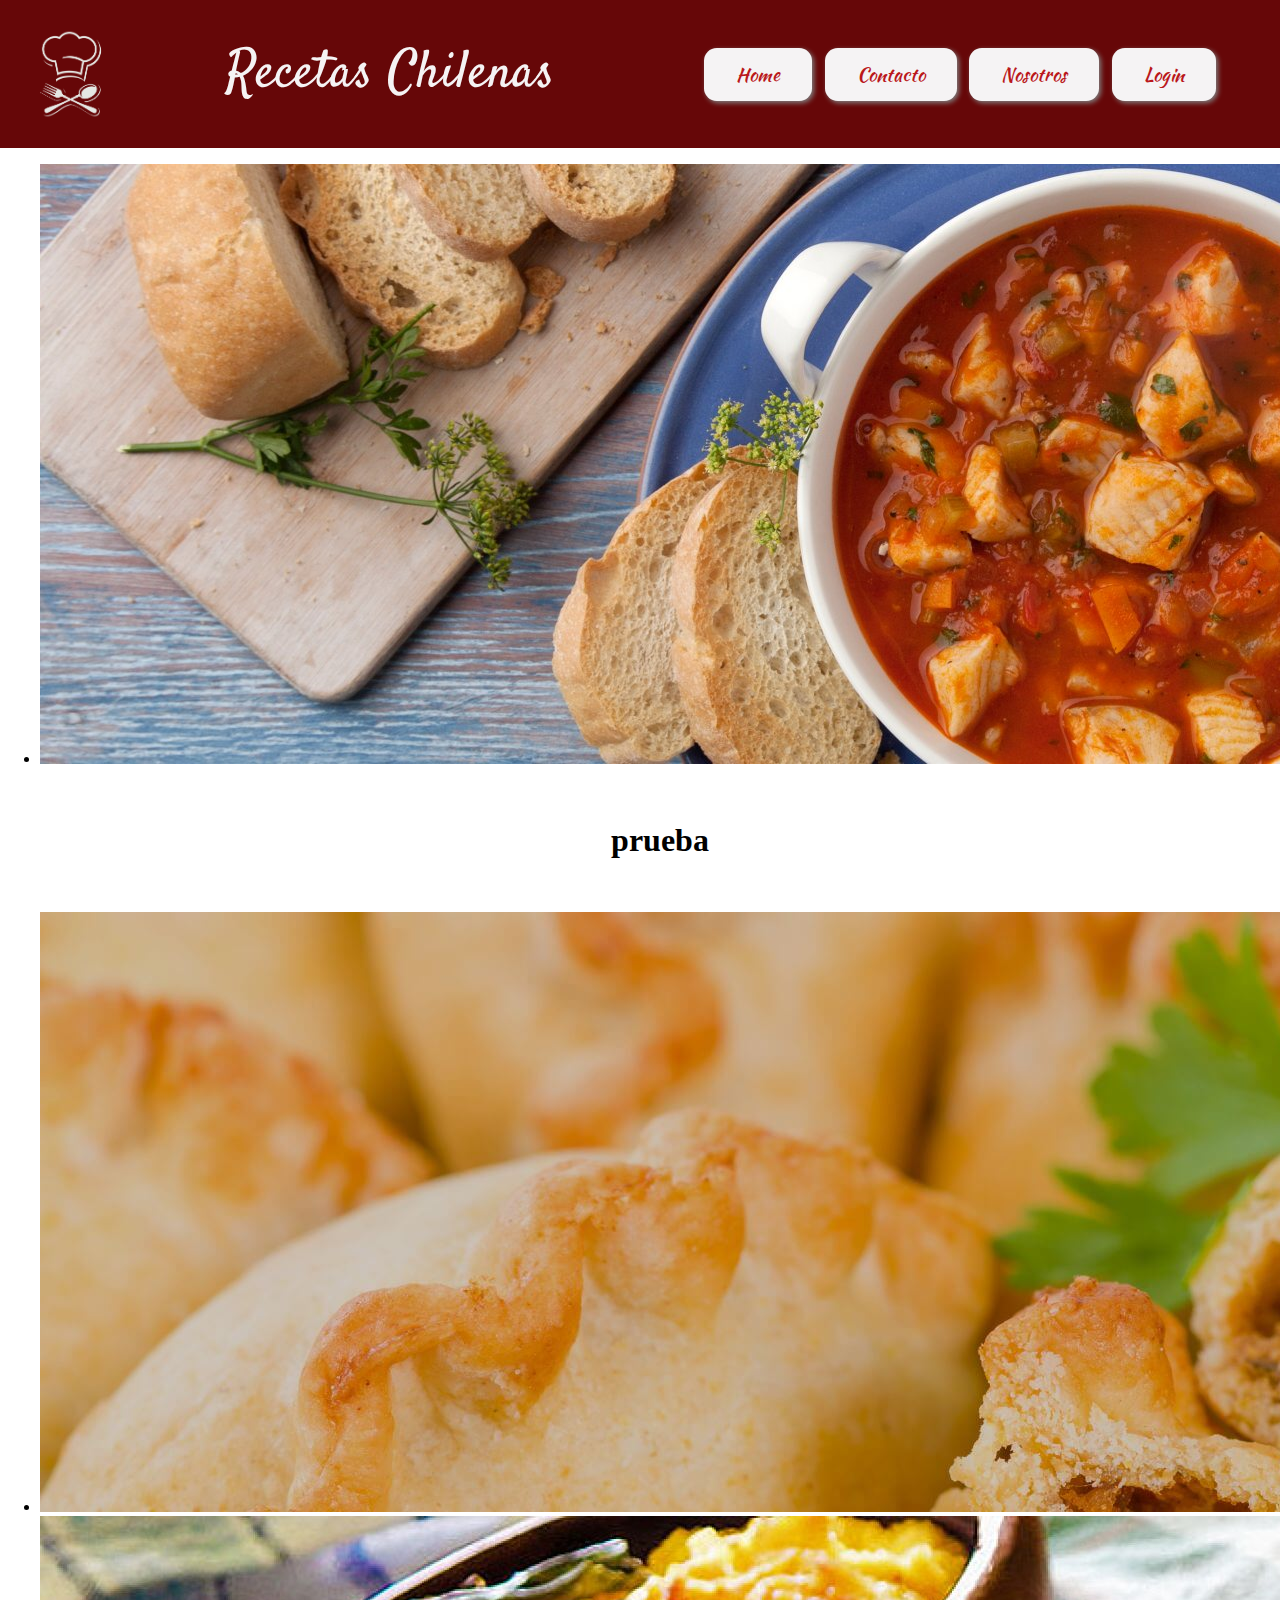
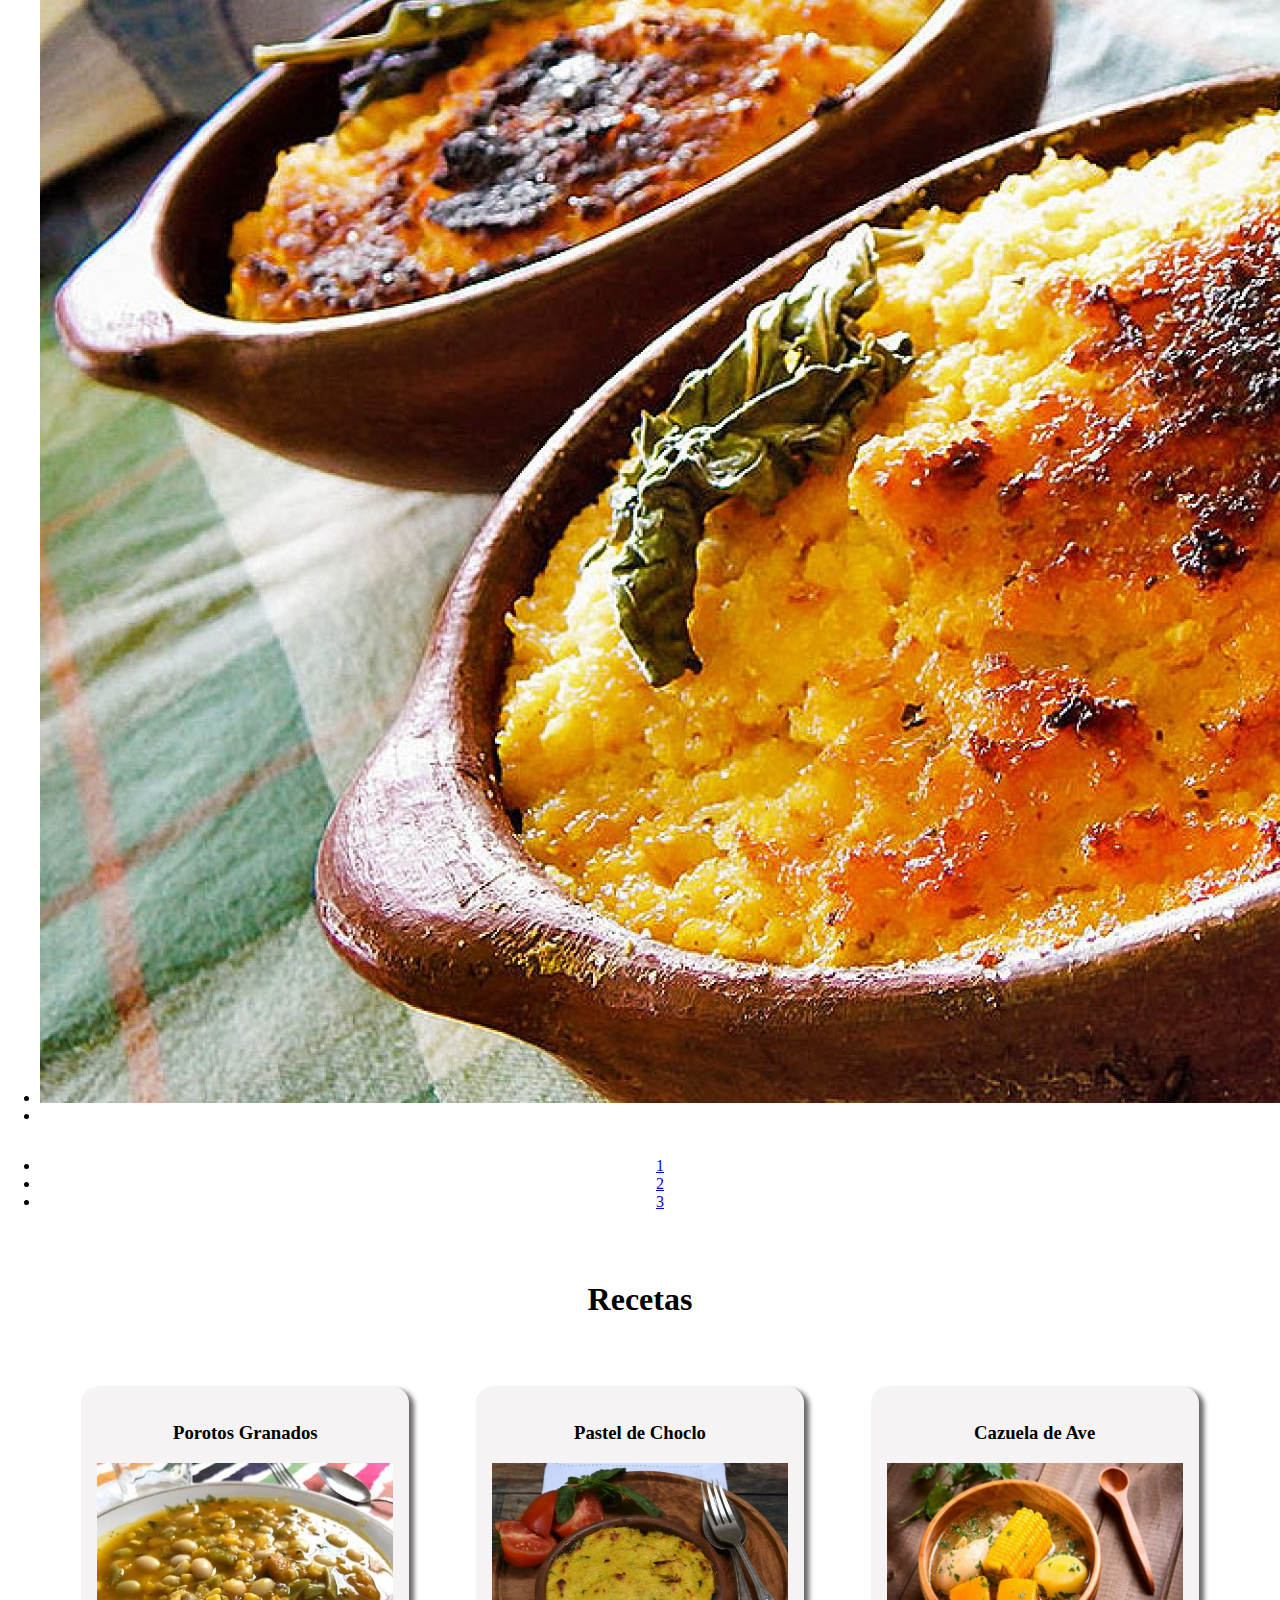
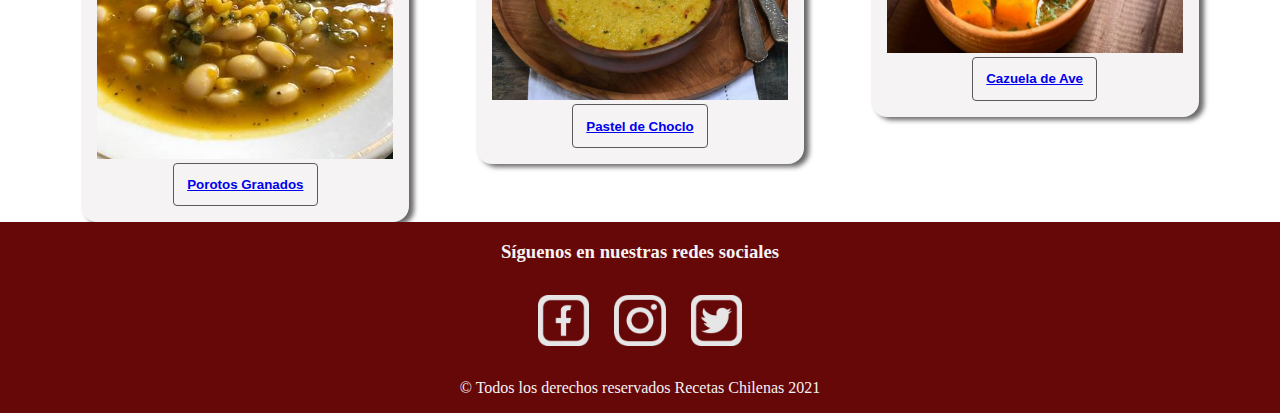
==== index.html @ 2820bdba "Merge branch 'master' of https://github.com/Birdnation/RecetaComida" ====
<!DOCTYPE html>
<html lang="en">
<head>
    <meta charset="UTF-8">
    <meta name="viewport" content="width=device-width, initial-scale=1.0">
    <link rel="stylesheet" href="/scss/estilo.css" type="text/css">
    <link rel="preconnect" href="https://fonts.gstatic.com">
    <link rel="preconnect" href="https://fonts.gstatic.com">
    <link rel="preconnect" href="https://fonts.gstatic.com">
    <link href="https://fonts.googleapis.com/css2?family=Kaushan+Script&family=Satisfy&display=swap" rel="stylesheet">  
    <title>Recetas Chilenas</title>
</head>
<body>
    <header>
        <img src="img/logo.png" alt="recetas">
        <h1>Recetas Chilenas</h1>
        </div>
        <nav>
        <a href="/index.html">Home</a>
        <a href="#">Contacto</a>
        <a href="#">Nosotros</a>
        <a href="#">Login</a>
        </nav>
    </header>
    <section class="banner">
      <ul class="carrusel">
          <li id="foto1"><img src="./img/fotobanner1.jpg" alt=""><div><h1>prueba</h1></div></li>
          <li id="foto2"><img src="./img/fotobanner2.jpg" alt=""></li>
          <li id="foto3"><img src="./img/fotobanner3.jpg" alt=""></li>
          <li id="foto4"></li>
      </ul>

      <ul class="menu">
          <li>
            <a href="#foto1">1</a>
          </li>
          <li>
            <a href="#foto2">2</a>
          </li>
           <li>
            <a href="#foto3">3</a>
          </li>
        </ul>
  </section>
    <section id="Recetas">
        <h1 class="titulo">Recetas</h1>
        <div class="contenedor1">
            <div class="caja1">
                <h3>Porotos Granados</h3>
                <img class="imagen1" src="img/porotos.jpg" alt="porotos granados">
                <button class="button1"><a href="receta1.html">Porotos Granados</a></button>
            </div>
            <div class="caja1">
                <h3>Pastel de Choclo</h3>
                <img class="imagen1" src="img/pastel.jpg" alt="pastel">
                <button class="button1"><a href="receta2.html">Pastel de Choclo</a></button>
            </div>
            <div class="caja1">
                <h3>Cazuela de Ave</h3>
                <img class="imagen1" src="img/cazuela_de_ave.jpg" alt="cazuela">
                <button class="button1"><a href="receta3.html">Cazuela de Ave</a></button>
            </div>
        </div>
    <footer>
        <h3>Síguenos en nuestras redes sociales</h3>
        <div class="rrss">
            <a href="https://www.facebook.com/cocinaschilena/"><img class="fb" src="img/FB.png"></a>
            <a href="https://www.instagram.com/recetaschilenascl/"><img class="ig" src="img/IG.png"></a>
            <a href="https://twitter.com/cocina_chilena?lang=es"><img class="tw" src="img/twitter.png"></a>
        </div>
        <p>© Todos los derechos reservados Recetas Chilenas 2021</p>
        </footer>    

</body>
</html>
---- scss/estilo.css ----
body {
  margin: 0;
  padding: 0;
}

header {
  background-color: #660708;
  height: 20%;
  width: 100%;
  display: -webkit-box;
  display: -ms-flexbox;
  display: flex;
  -webkit-box-orient: horizontal;
  -webkit-box-direction: normal;
      -ms-flex-direction: row;
          flex-direction: row;
  -ms-flex-wrap: wrap;
      flex-wrap: wrap;
  -webkit-box-pack: justify;
      -ms-flex-pack: justify;
          justify-content: space-between;
  -webkit-box-align: center;
      -ms-flex-align: center;
          align-items: center;
  z-index: 20;
  position: -webkit-sticky;
  position: sticky;
  top: 0;
}

header .titulo {
  width: 50%;
  display: -webkit-box;
  display: -ms-flexbox;
  display: flex;
  -webkit-box-orient: horizontal;
  -webkit-box-direction: normal;
      -ms-flex-direction: row;
          flex-direction: row;
  -ms-flex-wrap: wrap;
      flex-wrap: wrap;
  -webkit-box-pack: start;
      -ms-flex-pack: start;
          justify-content: start;
  -webkit-box-align: center;
      -ms-flex-align: center;
          align-items: center;
}

header img {
  max-height: 7vw;
  min-height: 7vw;
  padding: 1vw 2vw 1vw 2vw;
  -webkit-filter: invert(100%);
          filter: invert(100%);
}

header h1 {
  color: #F5F3F4;
  font-family: satisfy;
  font-size: 40pt;
  font-weight: 550;
}

header nav {
  width: 50%;
  margin: 0;
  display: -webkit-box;
  display: -ms-flexbox;
  display: flex;
  -webkit-box-orient: horizontal;
  -webkit-box-direction: normal;
      -ms-flex-direction: row;
          flex-direction: row;
  -ms-flex-wrap: wrap;
      flex-wrap: wrap;
  -webkit-box-pack: center;
      -ms-flex-pack: center;
          justify-content: center;
}

header nav a {
  text-decoration: none;
  font-family: Kaushan script;
  font-size: 14pt;
  background-color: #F5F3F4;
  color: #BA181B;
  padding: 1vw 2.5vw 1vw 2.5vw;
  margin: 0.5vw;
  border-radius: 1vw;
  -webkit-box-shadow: 2px 2px 5px grey;
          box-shadow: 2px 2px 5px grey;
}

header nav a:hover {
  background-color: #BA181B;
  padding: 1vw 2.5vw 1vw 2.5vw;
  color: #F5F3F4;
  text-align: center;
}

section {
  text-align: center;
  display: -webkit-box;
  display: -ms-flexbox;
  display: flex;
  -webkit-box-orient: vertical;
  -webkit-box-direction: normal;
      -ms-flex-direction: column;
          flex-direction: column;
}

section h1 {
  padding: 1em;
  font-size: xx-large;
}

.contenedor1 {
  padding-left: 3em;
  padding-right: 3em;
  display: -webkit-box;
  display: -ms-flexbox;
  display: flex;
  -webkit-box-orient: horizontal;
  -webkit-box-direction: normal;
      -ms-flex-direction: row;
          flex-direction: row;
  -ms-flex-pack: distribute;
      justify-content: space-around;
  -ms-flex-wrap: wrap;
      flex-wrap: wrap;
}

.caja1 {
  max-width: 25%;
  margin-top: 1em;
  padding: 1em;
  font-size: 12pt;
  background-color: #F5F3F4;
  -webkit-box-orient: vertical;
  -webkit-box-direction: normal;
      -ms-flex-direction: column;
          flex-direction: column;
  -ms-flex-item-align: start;
      align-self: flex-start;
  -webkit-box-shadow: 5px 3px 5px dimgray;
          box-shadow: 5px 3px 5px dimgray;
  border-radius: 1em;
}

.caja1 img {
  width: 100%;
}

.caja1 button {
  max-width: 90%;
  background-color: #F5F3F4;
  padding: 1em;
  border: solid #5a5a5a 1px;
  border-radius: 0.3em;
  font-family: Geneva, Tahoma, sans-serif;
  font-weight: 600;
  font-size: 10pt;
  -webkit-box-shadow: 3px 3px 3px #D3D3D3 105, 105, 105;
          box-shadow: 3px 3px 3px #D3D3D3 105, 105, 105;
}

footer {
  background-color: #660708;
  height: 20%;
  display: -webkit-box;
  display: -ms-flexbox;
  display: flex;
  -webkit-box-orient: vertical;
  -webkit-box-direction: normal;
      -ms-flex-direction: column;
          flex-direction: column;
  -webkit-box-pack: center;
      -ms-flex-pack: center;
          justify-content: center;
  -webkit-box-align: center;
      -ms-flex-align: center;
          align-items: center;
  color: #F5F3F4;
}

footer .rrss {
  display: -webkit-box;
  display: -ms-flexbox;
  display: flex;
  -webkit-box-orient: horizontal;
  -webkit-box-direction: normal;
      -ms-flex-direction: row;
          flex-direction: row;
  -webkit-box-pack: center;
      -ms-flex-pack: center;
          justify-content: center;
  -ms-flex-wrap: wrap;
      flex-wrap: wrap;
}

footer .rrss img {
  height: 4vw;
  -webkit-filter: invert(90%);
          filter: invert(90%);
  padding: 1vw;
}
/*# sourceMappingURL=estilo.css.map */
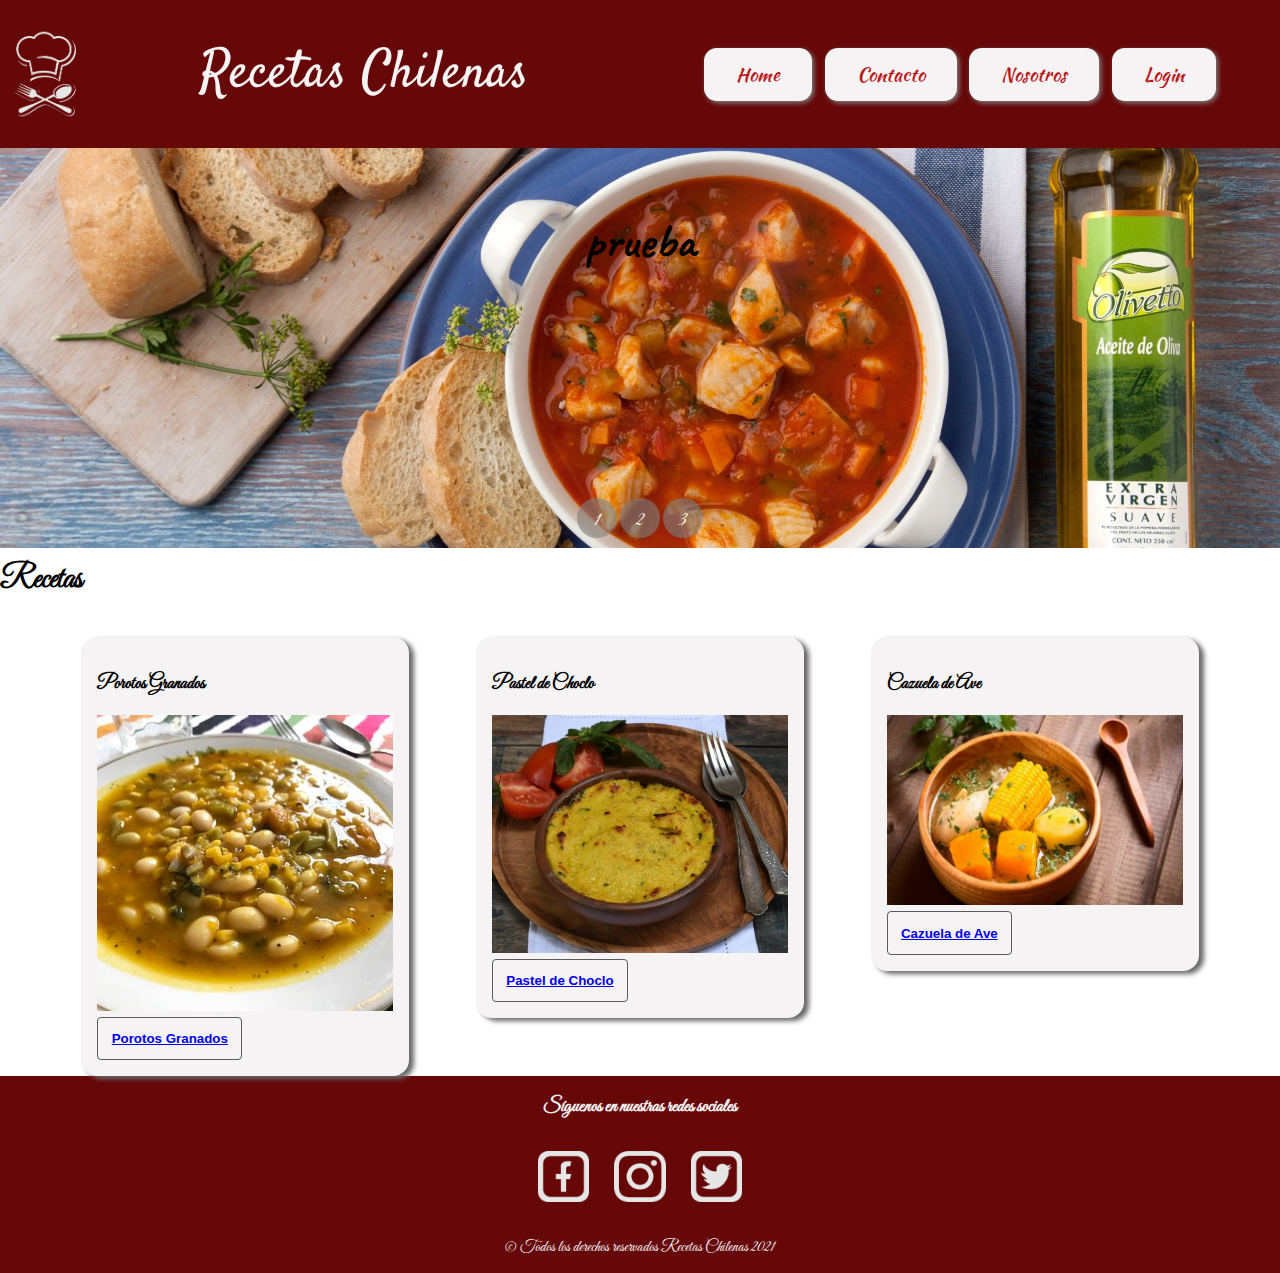
==== commit f6acf9f0: "merge errores" ====
--- a/index.html
+++ b/index.html
@@ -3,7 +3,7 @@
 <head>
     <meta charset="UTF-8">
     <meta name="viewport" content="width=device-width, initial-scale=1.0">
-    <link rel="stylesheet" href="/scss/estilo.css" type="text/css">
+    <link rel="stylesheet" href="./css/estilo.css" type="text/css">
     <link rel="preconnect" href="https://fonts.gstatic.com">
     <link rel="preconnect" href="https://fonts.gstatic.com">
     <link rel="preconnect" href="https://fonts.gstatic.com">
--- a/css/estilo.css
+++ b/css/estilo.css
@@ -0,0 +1,200 @@
+@import url("https://fonts.googleapis.com/css2?family=Caveat:wght@400;500;600;700&display=swap");
+/*se usa font-family: 'Caveat', cursive;*/
+@import url("https://fonts.googleapis.com/css2?family=Satisfy&display=swap");
+/*font-family: 'Satisfy', cursive;*/
+@import url("https://fonts.googleapis.com/css2?family=Great+Vibes&display=swap");
+/*font-family: 'Great Vibes', cursive;*/
+@import url("https://fonts.googleapis.com/css2?family=Sacramento&display=swap");
+/*font-family: 'Sacramento', cursive;*/
+body {
+  margin: 0;
+  padding: 0;
+  font-family: "Great Vibes", cursive;
+}
+
+header {
+  background-color: #660708;
+  width: 100%;
+  display: flex;
+  flex-direction: row;
+  flex-wrap: wrap;
+  justify-content: space-between;
+  align-items: center;
+  z-index: 20;
+  position: sticky;
+  top: 0;
+}
+header .titulo {
+  display: flex;
+  flex-direction: row;
+  flex-wrap: wrap;
+  justify-content: start;
+  align-items: center;
+}
+header img {
+  max-height: 7vw;
+  min-height: 7vw;
+  filter: invert(100%);
+}
+header h1 {
+  color: #F5F3F4;
+  font-family: satisfy;
+  font-size: 40pt;
+  font-weight: 550;
+}
+header nav {
+  width: 50%;
+  margin: 0;
+  display: flex;
+  flex-direction: row;
+  flex-wrap: wrap;
+  justify-content: center;
+}
+header nav a {
+  text-decoration: none;
+  font-family: Kaushan script;
+  font-size: 14pt;
+  background-color: #F5F3F4;
+  color: #BA181B;
+  padding: 1vw 2.5vw 1vw 2.5vw;
+  margin: 0.5vw;
+  border-radius: 1vw;
+  box-shadow: 2px 2px 5px grey;
+}
+header nav a:hover {
+  background-color: #BA181B;
+  padding: 1vw 2.5vw 1vw 2.5vw;
+  color: #F5F3F4;
+  text-align: center;
+}
+
+.banner {
+  margin: auto;
+  max-width: 1900px;
+}
+.banner ul, .banner li {
+  padding: 0;
+  margin: 0;
+  list-style: none;
+}
+.banner .carrusel {
+  position: relative;
+  display: flex;
+  height: 350px;
+  z-index: 9;
+}
+.banner .carrusel li {
+  position: absolute;
+  left: 0px;
+  top: 0px;
+  opacity: 0;
+  width: inherit;
+  height: inherit;
+  transition: opacity 0.5s;
+  background: #fff;
+  height: 400px;
+  text-align: center;
+}
+.banner .carrusel li img {
+  height: 400px;
+  width: 100%;
+  object-fit: cover;
+}
+.banner .carrusel li div {
+  align-items: center;
+  position: absolute;
+  object-fit: cover;
+  top: 30px;
+  left: 0;
+  right: 0;
+  bottom: 0;
+  margin: auto;
+}
+.banner .carrusel li div h1 {
+  font-size: 300%;
+  font-family: "Caveat", cursive;
+}
+.banner .carrusel li:first-child {
+  opacity: 1;
+}
+.banner .carrusel li:target {
+  opacity: 1;
+}
+.banner .menu {
+  text-align: center;
+  position: relative;
+  z-index: 12;
+}
+.banner .menu li {
+  display: inline-block;
+  text-align: center;
+}
+.banner .menu li a {
+  display: inline-block;
+  color: white;
+  text-decoration: none;
+  background-color: rgba(128, 128, 128, 0.6);
+  padding: 10px;
+  width: 20px;
+  height: 20px;
+  font-size: 20px;
+  border-radius: 100%;
+}
+
+.contenedor1 {
+  padding-left: 3em;
+  padding-right: 3em;
+  display: flex;
+  flex-direction: row;
+  justify-content: space-around;
+  flex-wrap: wrap;
+}
+
+.caja1 {
+  max-width: 25%;
+  margin-top: 1em;
+  padding: 1em;
+  font-size: 12pt;
+  background-color: #F5F3F4;
+  flex-direction: column;
+  align-self: flex-start;
+  box-shadow: 5px 3px 5px dimgray;
+  border-radius: 1em;
+}
+.caja1 img {
+  width: 100%;
+}
+.caja1 button {
+  max-width: 90%;
+  background-color: #F5F3F4;
+  padding: 1em;
+  border: solid #5a5a5a 1px;
+  border-radius: 0.3em;
+  font-family: Geneva, Tahoma, sans-serif;
+  font-weight: 600;
+  font-size: 10pt;
+  box-shadow: 3px 3px 3px #D3D3D3 105, 105, 105;
+}
+
+footer {
+  background-color: #660708;
+  height: 20%;
+  display: flex;
+  flex-direction: column;
+  justify-content: center;
+  align-items: center;
+  color: #F5F3F4;
+}
+footer .rrss {
+  display: flex;
+  flex-direction: row;
+  justify-content: center;
+  flex-wrap: wrap;
+}
+footer .rrss img {
+  height: 4vw;
+  filter: invert(90%);
+  padding: 1vw;
+}
+
+/*# sourceMappingURL=estilo.css.map */
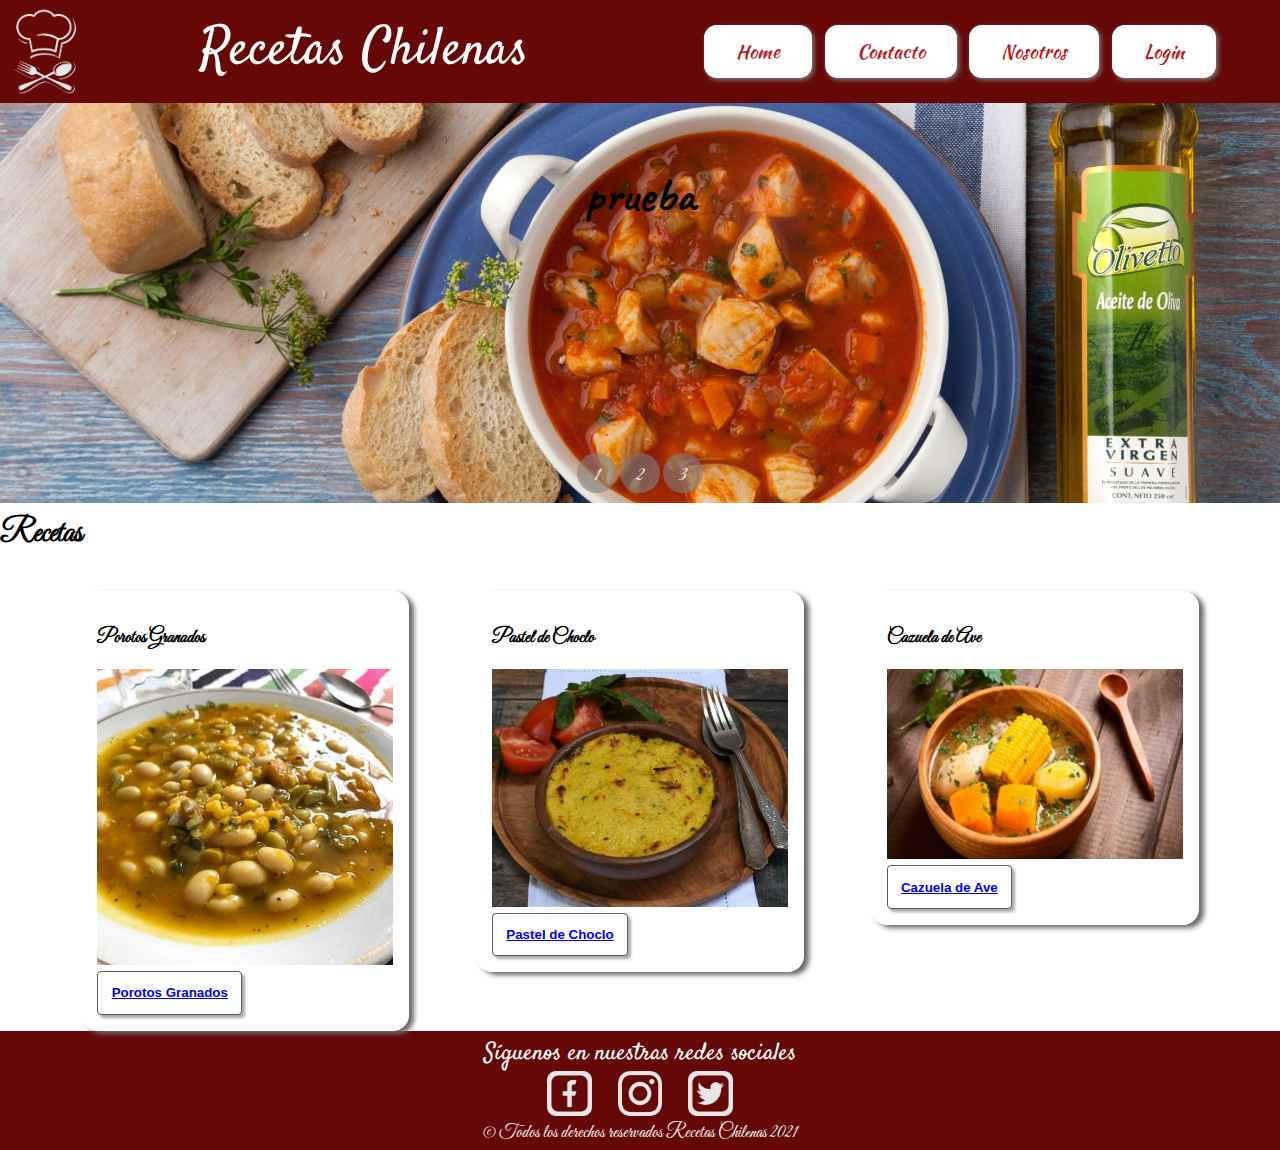
==== commit 81a6977e: "ultimo" ====
--- a/index.html
+++ b/index.html
@@ -3,11 +3,11 @@
 <head>
     <meta charset="UTF-8">
     <meta name="viewport" content="width=device-width, initial-scale=1.0">
-    <link rel="stylesheet" href="./css/estilo.css" type="text/css">
+    <link rel="stylesheet" href="scss/main.css" type="text/css">
     <link rel="preconnect" href="https://fonts.gstatic.com">
     <link rel="preconnect" href="https://fonts.gstatic.com">
-    <link rel="preconnect" href="https://fonts.gstatic.com">
-    <link href="https://fonts.googleapis.com/css2?family=Kaushan+Script&family=Satisfy&display=swap" rel="stylesheet">  
+    <link rel="preconnect" href="https://fonts.gstatic.com">    
+    <link rel="shortcut icon" type="image/png" href="favicon.png">
     <title>Recetas Chilenas</title>
 </head>
 <body>
@@ -17,31 +17,30 @@
         </div>
         <nav>
         <a href="/index.html">Home</a>
-        <a href="#">Contacto</a>
+        <a href="/contacto.html">Contacto</a>
         <a href="#">Nosotros</a>
         <a href="#">Login</a>
         </nav>
     </header>
     <section class="banner">
-      <ul class="carrusel">
-          <li id="foto1"><img src="./img/fotobanner1.jpg" alt=""><div><h1>prueba</h1></div></li>
-          <li id="foto2"><img src="./img/fotobanner2.jpg" alt=""></li>
-          <li id="foto3"><img src="./img/fotobanner3.jpg" alt=""></li>
-          <li id="foto4"></li>
-      </ul>
-
-      <ul class="menu">
-          <li>
+        <ul class="carrusel">
+            <li id="foto1"><img src="./img/fotobanner1.jpg" alt=""><div><h1>prueba</h1></div></li>
+            <li id="foto2"><img src="./img/fotobanner2.jpg" alt=""></li>
+            <li id="foto3"><img src="./img/fotobanner3.jpg" alt=""></li>
+            <li id="foto4"></li>
+        </ul>
+        <ul class="menu">
+            <li>
             <a href="#foto1">1</a>
-          </li>
-          <li>
+            </li>
+            <li>
             <a href="#foto2">2</a>
-          </li>
-           <li>
+            </li>
+            <li>
             <a href="#foto3">3</a>
-          </li>
+            </li>
         </ul>
-  </section>
+    </section>
     <section id="Recetas">
         <h1 class="titulo">Recetas</h1>
         <div class="contenedor1">
--- a/scss/main.css
+++ b/scss/main.css
@@ -0,0 +1,402 @@
+@charset "UTF-8";
+@import url("https://fonts.googleapis.com/css2?family=Caveat:wght@400;500;600;700&display=swap");
+/*se usa font-family: 'Caveat', cursive;*/
+@import url("https://fonts.googleapis.com/css2?family=Satisfy&display=swap");
+/*font-family: 'Satisfy', cursive;*/
+@import url("https://fonts.googleapis.com/css2?family=Great+Vibes&display=swap");
+/*font-family: 'Great Vibes', cursive;*/
+@import url("https://fonts.googleapis.com/css2?family=Sacramento&display=swap");
+/*font-family: 'Sacramento', cursive;*/
+@import url("https://fonts.googleapis.com/css2?family=Kaushan+Script&display=swap");
+/* font-family: 'Kaushan Script'; */
+body {
+  margin: 0;
+  padding: 0;
+  font-family: 'Great Vibes', cursive;
+}
+
+header {
+  background-color: #660708;
+  width: 100%;
+  display: -webkit-box;
+  display: -ms-flexbox;
+  display: flex;
+  -webkit-box-orient: horizontal;
+  -webkit-box-direction: normal;
+      -ms-flex-direction: row;
+          flex-direction: row;
+  -ms-flex-wrap: wrap;
+      flex-wrap: wrap;
+  -webkit-box-pack: justify;
+      -ms-flex-pack: justify;
+          justify-content: space-between;
+  -webkit-box-align: center;
+      -ms-flex-align: center;
+          align-items: center;
+  z-index: 20;
+  position: -webkit-sticky;
+  position: sticky;
+  top: 0;
+}
+
+header .titulo {
+  display: -webkit-box;
+  display: -ms-flexbox;
+  display: flex;
+  -webkit-box-orient: horizontal;
+  -webkit-box-direction: normal;
+      -ms-flex-direction: row;
+          flex-direction: row;
+  -ms-flex-wrap: wrap;
+      flex-wrap: wrap;
+  -webkit-box-pack: start;
+      -ms-flex-pack: start;
+          justify-content: start;
+  -webkit-box-align: center;
+      -ms-flex-align: center;
+          align-items: center;
+}
+
+header img {
+  max-height: 7vw;
+  min-height: 7vw;
+  -webkit-filter: invert(100%);
+          filter: invert(100%);
+}
+
+header h1 {
+  color: #FFFFFF;
+  font-family: satisfy;
+  font-size: 40pt;
+  font-weight: 550;
+  margin: 1vw 0 1vw 0;
+}
+
+header nav {
+  width: 50%;
+  margin: 0;
+  display: -webkit-box;
+  display: -ms-flexbox;
+  display: flex;
+  -webkit-box-orient: horizontal;
+  -webkit-box-direction: normal;
+      -ms-flex-direction: row;
+          flex-direction: row;
+  -ms-flex-wrap: wrap;
+      flex-wrap: wrap;
+  -webkit-box-pack: center;
+      -ms-flex-pack: center;
+          justify-content: center;
+}
+
+header nav a {
+  text-decoration: none;
+  font-family: Kaushan script;
+  font-size: 14pt;
+  background-color: #FFFFFF;
+  color: #BA181B;
+  padding: 1vw 2.5vw 1vw 2.5vw;
+  margin: 0.5vw;
+  border-radius: 1vw;
+  -webkit-box-shadow: 2px 2px 5px grey;
+          box-shadow: 2px 2px 5px grey;
+}
+
+header nav a:hover {
+  background-color: #BA181B;
+  padding: 1vw 2.5vw 1vw 2.5vw;
+  color: #FFFFFF;
+  text-align: center;
+}
+
+.banner {
+  margin: auto;
+  max-width: 1900px;
+}
+
+.banner ul, .banner li {
+  padding: 0;
+  margin: 0;
+  list-style: none;
+}
+
+.banner .carrusel {
+  position: relative;
+  display: -webkit-box;
+  display: -ms-flexbox;
+  display: flex;
+  height: 350px;
+  z-index: 9;
+}
+
+.banner .carrusel li {
+  position: absolute;
+  left: 0px;
+  top: 0px;
+  opacity: 0;
+  width: inherit;
+  height: inherit;
+  -webkit-transition: opacity .5s;
+  transition: opacity .5s;
+  background: #fff;
+  height: 400px;
+  text-align: center;
+}
+
+.banner .carrusel li img {
+  height: 400px;
+  width: 100%;
+  -o-object-fit: cover;
+     object-fit: cover;
+}
+
+.banner .carrusel li div {
+  -webkit-box-align: center;
+      -ms-flex-align: center;
+          align-items: center;
+  position: absolute;
+  -o-object-fit: cover;
+     object-fit: cover;
+  top: 30px;
+  left: 0;
+  right: 0;
+  bottom: 0;
+  margin: auto;
+}
+
+.banner .carrusel li div h1 {
+  font-size: 300%;
+  font-family: 'Caveat', cursive;
+}
+
+.banner .carrusel li:first-child {
+  opacity: 1;
+}
+
+.banner .carrusel li:target {
+  opacity: 1;
+}
+
+.banner .menu {
+  text-align: center;
+  position: relative;
+  z-index: 12;
+}
+
+.banner .menu li {
+  display: inline-block;
+  text-align: center;
+}
+
+.banner .menu li a {
+  display: inline-block;
+  color: white;
+  text-decoration: none;
+  background-color: rgba(128, 128, 128, 0.6);
+  padding: 10px;
+  width: 20px;
+  height: 20px;
+  font-size: 20px;
+  border-radius: 100%;
+}
+
+.contenedor1 {
+  padding-left: 3em;
+  padding-right: 3em;
+  display: -webkit-box;
+  display: -ms-flexbox;
+  display: flex;
+  -webkit-box-orient: horizontal;
+  -webkit-box-direction: normal;
+      -ms-flex-direction: row;
+          flex-direction: row;
+  -ms-flex-pack: distribute;
+      justify-content: space-around;
+  -ms-flex-wrap: wrap;
+      flex-wrap: wrap;
+}
+
+.caja1 {
+  max-width: 25%;
+  margin-top: 1em;
+  padding: 1em;
+  font-size: 12pt;
+  background-color: #FFFFFF;
+  -webkit-box-orient: vertical;
+  -webkit-box-direction: normal;
+      -ms-flex-direction: column;
+          flex-direction: column;
+  -ms-flex-item-align: start;
+      align-self: flex-start;
+  -webkit-box-shadow: 5px 3px 5px dimgray;
+          box-shadow: 5px 3px 5px dimgray;
+  border-radius: 1em;
+}
+
+.caja1 img {
+  width: 100%;
+}
+
+.caja1 button {
+  max-width: 90%;
+  background-color: #FFFFFF;
+  padding: 1em;
+  border: solid #5a5a5a 1px;
+  border-radius: 0.3em;
+  font-family: Geneva, Tahoma, sans-serif;
+  font-weight: 600;
+  font-size: 10pt;
+  -webkit-box-shadow: 3px 3px 3px #B1A7A6;
+          box-shadow: 3px 3px 3px #B1A7A6;
+}
+
+footer {
+  background-color: #660708;
+  width: 100%;
+  height: 20%;
+  display: -webkit-box;
+  display: -ms-flexbox;
+  display: flex;
+  -webkit-box-orient: vertical;
+  -webkit-box-direction: normal;
+      -ms-flex-direction: column;
+          flex-direction: column;
+  -webkit-box-pack: center;
+      -ms-flex-pack: center;
+          justify-content: center;
+  -ms-flex-wrap: wrap;
+      flex-wrap: wrap;
+  -webkit-box-align: center;
+      -ms-flex-align: center;
+          align-items: center;
+  color: #FFFFFF;
+}
+
+footer h3 {
+  font-family: satisfy;
+  font-size: x-large;
+  font-weight: 300;
+  margin: 0.5vw 1vw 0vw 1vw;
+}
+
+footer p {
+  font-size: large;
+  margin: 0vw 1vw 0.5vw 1vw;
+}
+
+footer .rrss {
+  display: -webkit-box;
+  display: -ms-flexbox;
+  display: flex;
+  -webkit-box-orient: horizontal;
+  -webkit-box-direction: normal;
+      -ms-flex-direction: row;
+          flex-direction: row;
+  -webkit-box-pack: center;
+      -ms-flex-pack: center;
+          justify-content: center;
+  -ms-flex-wrap: wrap;
+      flex-wrap: wrap;
+}
+
+footer .rrss img {
+  max-height: 3.5vw;
+  -webkit-filter: invert(90%);
+          filter: invert(90%);
+  padding: 0vw 1vw 0vw 1vw;
+  margin: 0vw;
+}
+
+/* Pagina Nosotros */
+.nosotros {
+  width: 100%;
+  font-family: Satisfy;
+  padding-top: 2vw 0 2vw 0;
+  display: -webkit-box;
+  display: -ms-flexbox;
+  display: flex;
+  -webkit-box-orient: vertical;
+  -webkit-box-direction: normal;
+      -ms-flex-direction: column;
+          flex-direction: column;
+  -webkit-box-align: center;
+      -ms-flex-align: center;
+          align-items: center;
+}
+
+.nosotros h1 {
+  font-size: 30pt;
+  padding: 0;
+}
+
+.nosotros img {
+  padding: 0;
+  width: 50%px;
+}
+
+.nosotros p {
+  font-size: 16pt;
+  padding-top: 3vw;
+  width: 45%;
+  text-align: justify;
+}
+
+/* Página Contacto */
+.formulario {
+  width: 100%;
+  display: -webkit-box;
+  display: -ms-flexbox;
+  display: flex;
+  -webkit-box-orient: vertical;
+  -webkit-box-direction: normal;
+      -ms-flex-direction: column;
+          flex-direction: column;
+  -webkit-box-align: center;
+      -ms-flex-align: center;
+          align-items: center;
+}
+
+.formulario h1 {
+  font-family: Satisfy;
+}
+
+.formulario h3 {
+  font-family: Kaushan script;
+  font-weight: 500;
+}
+
+.formulario input {
+  width: 30vw;
+  height: 2vw;
+}
+
+.formulario textarea {
+  width: 30vw;
+  height: 5vw;
+}
+
+.formulario button {
+  background-color: #FFFFFF;
+  color: #0B090A;
+  height: 5vw;
+}
+
+.formulario form {
+  width: 31%;
+  padding: 1vw;
+  border: solid 2px black;
+  border-radius: 2px;
+  background-color: #d3aaab;
+}
+
+.formulario form p {
+  font-family: kaushan script;
+  font-size: 14pt;
+  width: 200px;
+}
+
+.aviso {
+  font-family: kaushan script;
+  padding-left: 4vw;
+}
+/*# sourceMappingURL=main.css.map */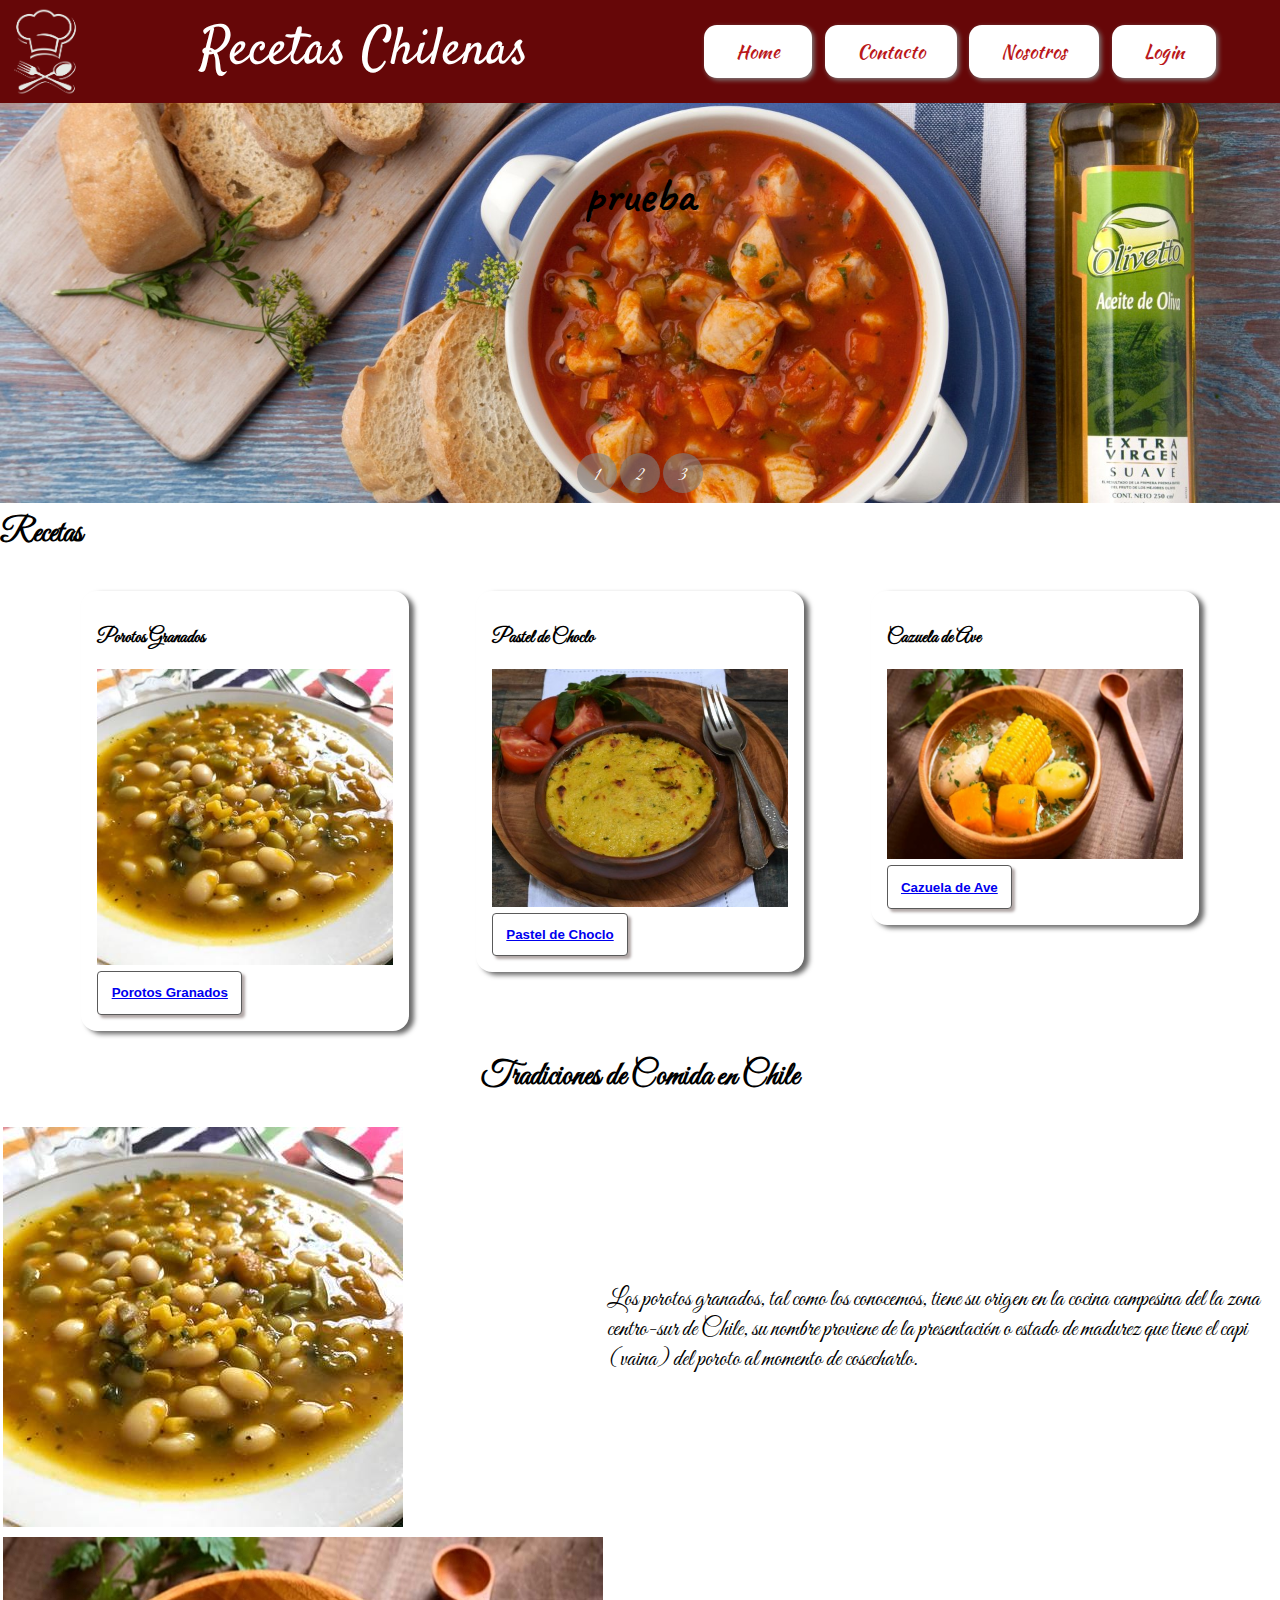
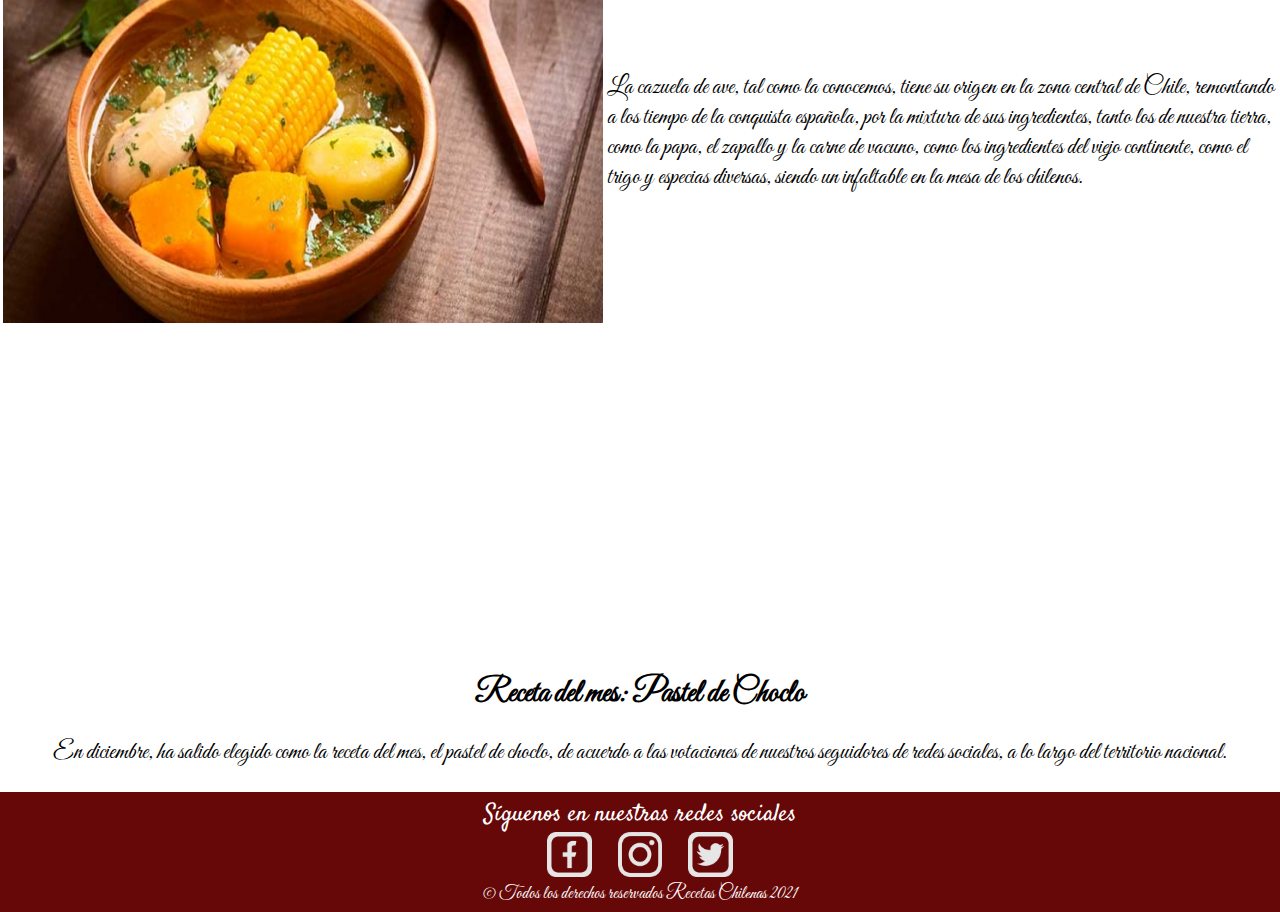
==== commit c7bc467f: "1" ====
--- a/index.html
+++ b/index.html
@@ -47,19 +47,46 @@
             <div class="caja1">
                 <h3>Porotos Granados</h3>
                 <img class="imagen1" src="img/porotos.jpg" alt="porotos granados">
-                <button class="button1"><a href="receta1.html">Porotos Granados</a></button>
+                <button class="button1"><a href="receta1.html" target="_blank">Porotos Granados</a></button>
             </div>
             <div class="caja1">
                 <h3>Pastel de Choclo</h3>
                 <img class="imagen1" src="img/pastel.jpg" alt="pastel">
-                <button class="button1"><a href="receta2.html">Pastel de Choclo</a></button>
+                <button class="button1"><a href="receta2.html" target="_blank">Pastel de Choclo</a></button>
             </div>
             <div class="caja1">
                 <h3>Cazuela de Ave</h3>
                 <img class="imagen1" src="img/cazuela_de_ave.jpg" alt="cazuela">
-                <button class="button1"><a href="receta3.html">Cazuela de Ave</a></button>
+                <button class="button1"><a href="receta3.html" target="_blank">Cazuela de Ave</a></button>
             </div>
         </div>
+        <section class="tradiciones">
+        <h2 style="text-align:center;font-size:200%;" >Tradiciones de Comida en Chile</h2>
+
+    <table style="width:100%">
+    
+    <tr>
+        <td> <img class="imagen1" src="img/porotos.jpg" alt="porotos granados">       </td>
+        <td style="font-size:150%;" > Los porotos granados, tal como los conocemos, tiene su origen en la cocina campesina del la zona centro-sur de Chile, su nombre proviene de la presentación o estado de madurez que tiene el capi (vaina) del poroto al momento de cosecharlo. </td>
+      </tr>
+      
+      <tr>
+        <td><img class="imagen1" src="img/cazuela_de_ave.jpg" alt="cazuela">     </td>
+        <td style="font-size:150%;" > La cazuela de ave, tal como la conocemos, tiene su origen en la zona central de Chile, remontando a los tiempo de la conquista española, por la mixtura de sus ingredientes, tanto los de nuestra tierra, como la papa, el zapallo y la carne de vacuno, como los ingredientes del viejo continente, como el trigo y especias diversas, siendo un infaltable en la mesa de los chilenos. </td>
+      </tr>
+      </table>
+
+
+        <section>
+            <div class="centrado">
+                <div style="text-align:center;">
+                    <iframe width="560" height="315" src="https://www.youtube.com/embed/lxKV_hajrzI" frameborder="0" allow="accelerometer; autoplay; clipboard-write; encrypted-media; gyroscope; picture-in-picture" allowfullscreen></iframe>
+                </div>    
+            <h1 style="text-align:center;font-size:200%;" >Receta del mes: Pastel de Choclo</h1>
+            <p style="text-align:center;font-size:150%;" >En diciembre, ha salido elegido como la receta del mes, el pastel de choclo, de acuerdo a las votaciones de nuestros seguidores de redes sociales, a lo largo del territorio nacional.</p>
+            </div>
+        
+        </section>
     <footer>
         <h3>Síguenos en nuestras redes sociales</h3>
         <div class="rrss">
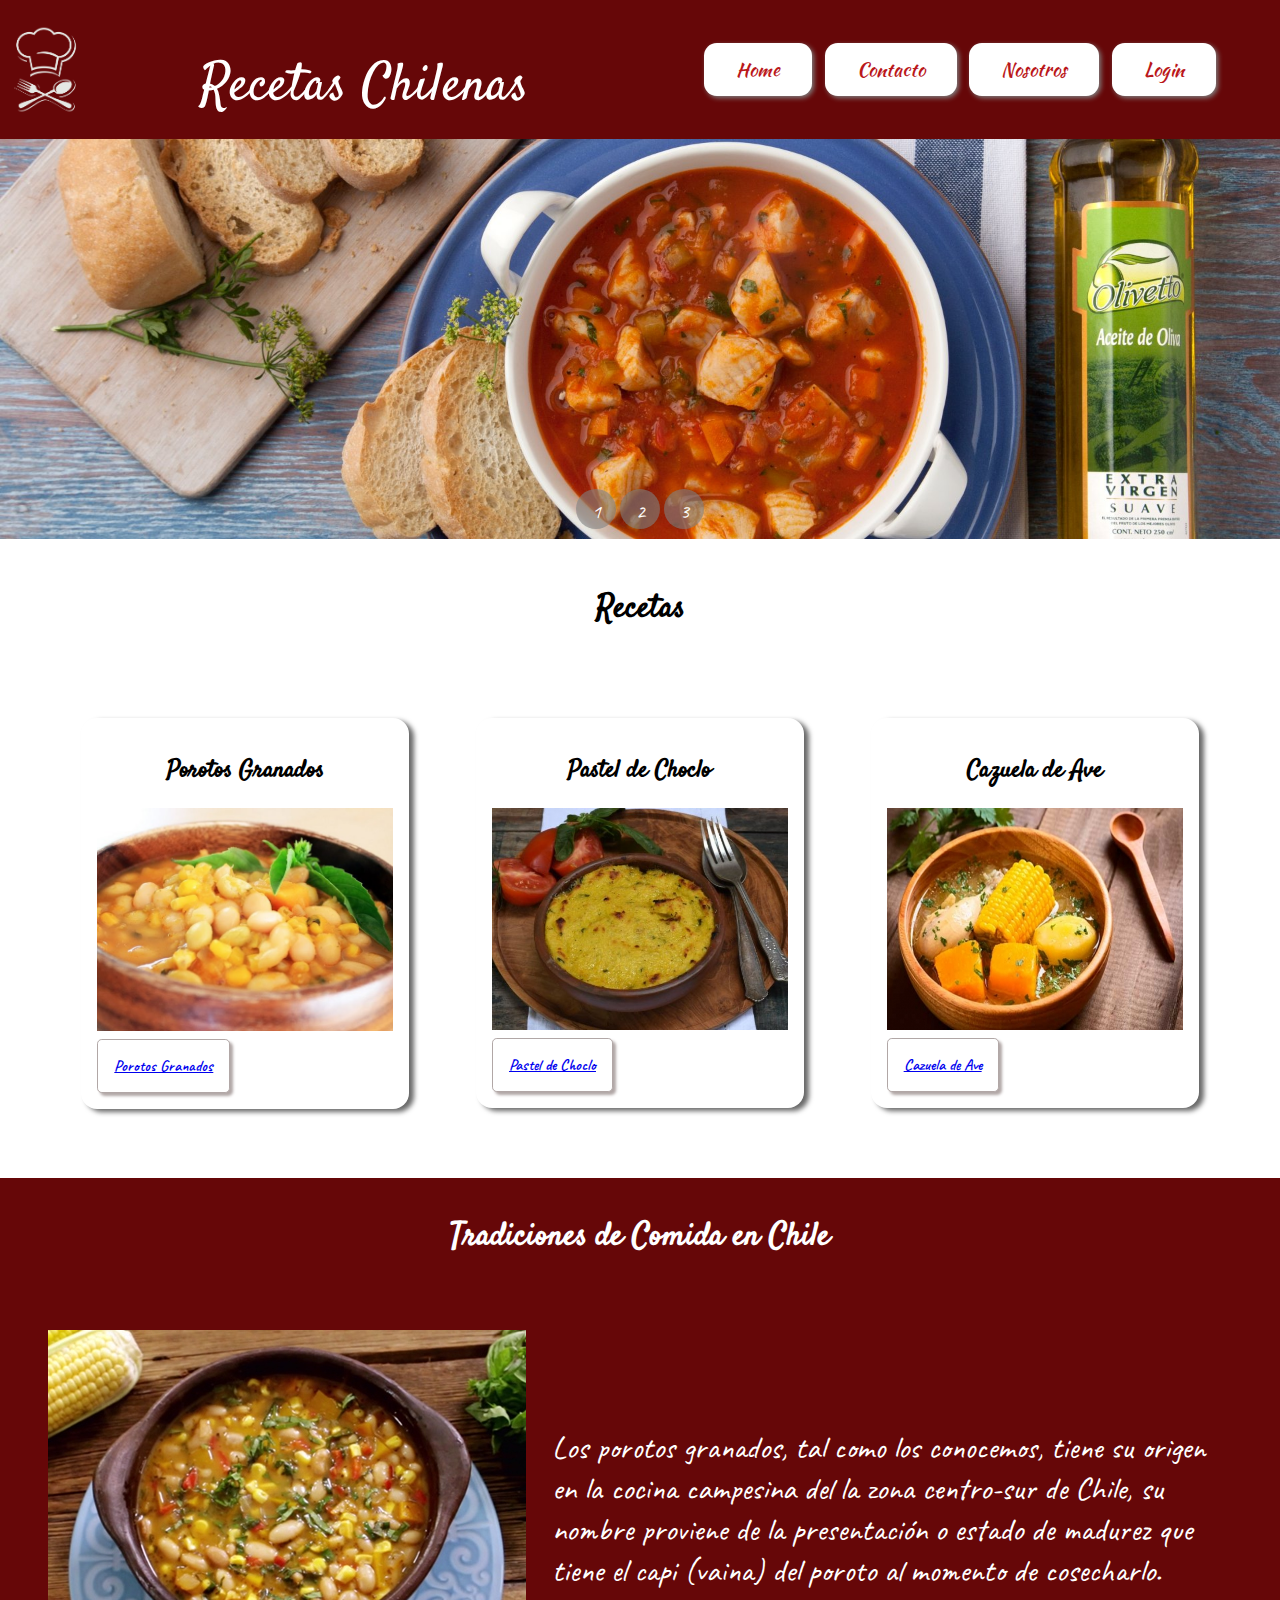
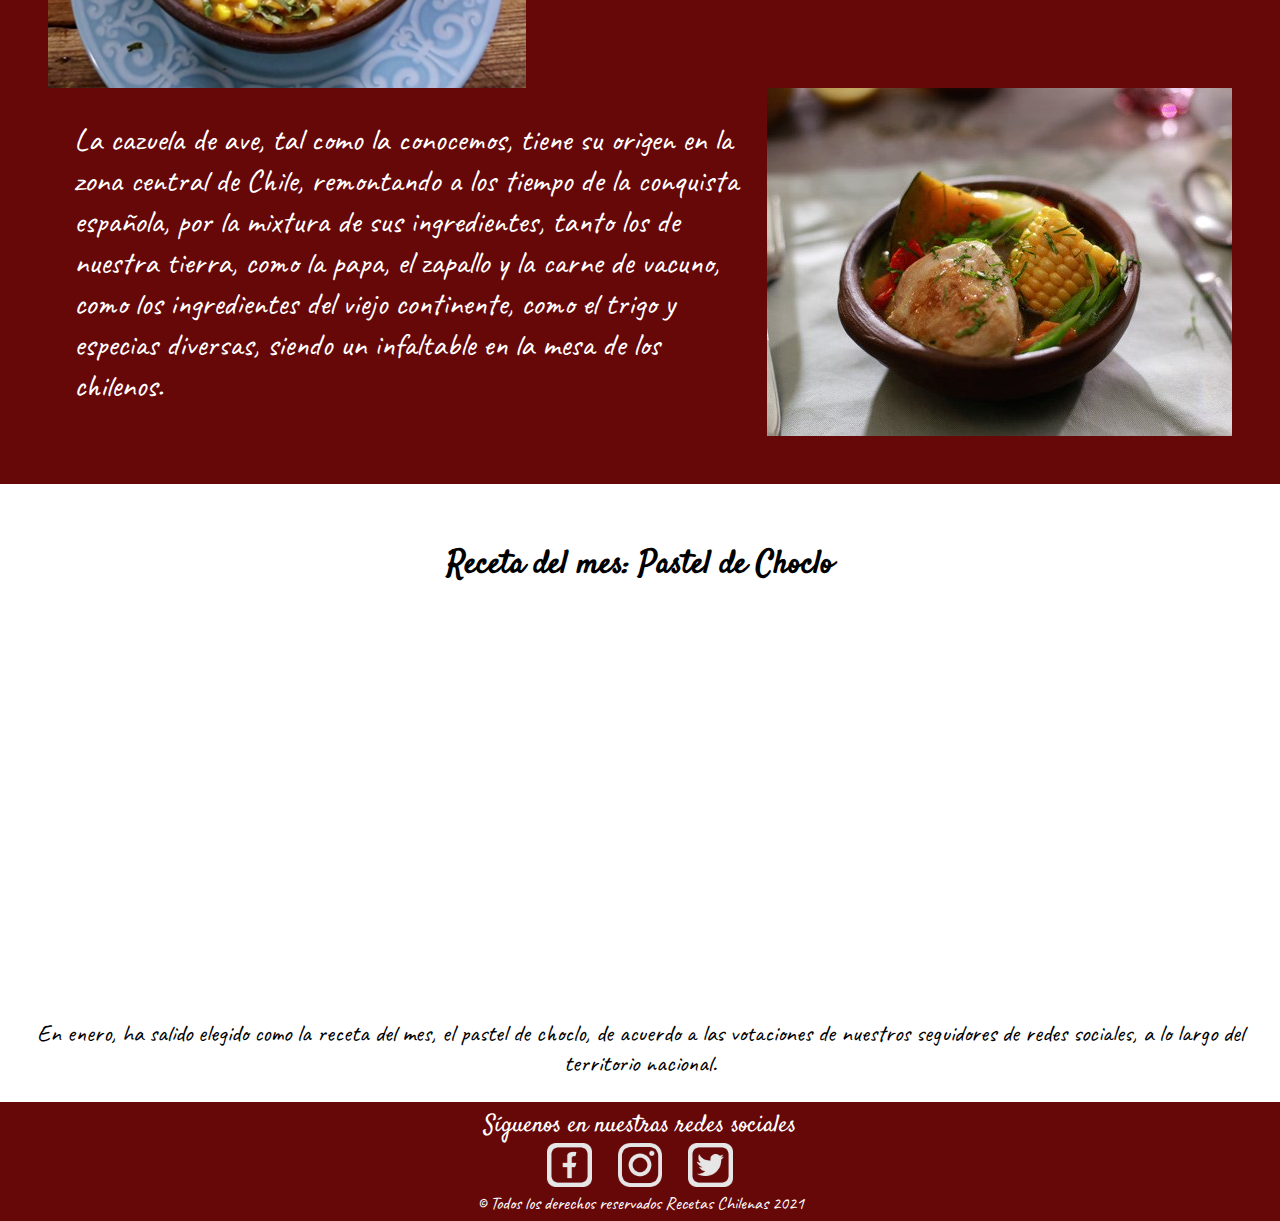
==== commit a0858094: "05-01" ====
--- a/index.html
+++ b/index.html
@@ -11,6 +11,7 @@
     <title>Recetas Chilenas</title>
 </head>
 <body>
+    <!-- ------------------Header------------------------ -->
     <header>
         <img src="img/logo.png" alt="recetas">
         <h1>Recetas Chilenas</h1>
@@ -18,13 +19,14 @@
         <nav>
         <a href="/index.html">Home</a>
         <a href="/contacto.html">Contacto</a>
-        <a href="#">Nosotros</a>
+        <a href="/nosotros.html">Nosotros</a>
         <a href="#">Login</a>
         </nav>
     </header>
+    <!-- ------------------Banner---------------------------->
     <section class="banner">
         <ul class="carrusel">
-            <li id="foto1"><img src="./img/fotobanner1.jpg" alt=""><div><h1>prueba</h1></div></li>
+            <li id="foto1"><img src="./img/fotobanner1.jpg" alt=""></li>
             <li id="foto2"><img src="./img/fotobanner2.jpg" alt=""></li>
             <li id="foto3"><img src="./img/fotobanner3.jpg" alt=""></li>
             <li id="foto4"></li>
@@ -41,52 +43,51 @@
             </li>
         </ul>
     </section>
+    <!-- ------------------------------Recetas------------------------- -->
     <section id="Recetas">
         <h1 class="titulo">Recetas</h1>
         <div class="contenedor1">
             <div class="caja1">
-                <h3>Porotos Granados</h3>
-                <img class="imagen1" src="img/porotos.jpg" alt="porotos granados">
-                <button class="button1"><a href="receta1.html" target="_blank">Porotos Granados</a></button>
+                <h2>Porotos Granados</h2>
+                <img class="imagen1" src="img/porotosconpilco.jpg" alt="porotos granados">
+                <button class="button1"><a href="receta1.html">Porotos Granados</a></button>
             </div>
             <div class="caja1">
-                <h3>Pastel de Choclo</h3>
+                <h2>Pastel de Choclo</h2>
                 <img class="imagen1" src="img/pastel.jpg" alt="pastel">
-                <button class="button1"><a href="receta2.html" target="_blank">Pastel de Choclo</a></button>
+                <button class="button1"><a href="receta2.html">Pastel de Choclo</a></button>
             </div>
             <div class="caja1">
-                <h3>Cazuela de Ave</h3>
+                <h2>Cazuela de Ave</h2>
                 <img class="imagen1" src="img/cazuela_de_ave.jpg" alt="cazuela">
-                <button class="button1"><a href="receta3.html" target="_blank">Cazuela de Ave</a></button>
+                <button class="button1"><a href="receta3.html">Cazuela de Ave</a></button>
             </div>
         </div>
-        <section class="tradiciones">
-        <h2 style="text-align:center;font-size:200%;" >Tradiciones de Comida en Chile</h2>
+    </section>
+        <!-- -----------------------Tradiciones---------------------- -->
+    <section class="tradiciones">
+        <h1>Tradiciones de Comida en Chile</h1>
+        <div class="tabla">
+            <div class="tradicion">
+                    <img class="imagen1" src="img/porotos-granados.jpg" alt="porotos granados">
+                    <p> Los porotos granados, tal como los conocemos, tiene su origen en la cocina campesina del la zona centro-sur de Chile, su nombre proviene de la presentación o estado de madurez que tiene el capi (vaina) del poroto al momento de cosecharlo. </p>
+                </div>
+                <div class="tradicion">
+                    <p> La cazuela de ave, tal como la conocemos, tiene su origen en la zona central de Chile, remontando a los tiempo de la conquista española, por la mixtura de sus ingredientes, tanto los de nuestra tierra, como la papa, el zapallo y la carne de vacuno, como los ingredientes del viejo continente, como el trigo y especias diversas, siendo un infaltable en la mesa de los chilenos. </p>
+                    <img class="imagen1" src="img/cazuela-de-pollo.jpg" alt="cazuela"> 
+                </div>
+            
+        </div>
+    </section>
+<!-- -----------------------------Receta del mes---------------------------- -->
 
-    <table style="width:100%">
-    
-    <tr>
-        <td> <img class="imagen1" src="img/porotos.jpg" alt="porotos granados">       </td>
-        <td style="font-size:150%;" > Los porotos granados, tal como los conocemos, tiene su origen en la cocina campesina del la zona centro-sur de Chile, su nombre proviene de la presentación o estado de madurez que tiene el capi (vaina) del poroto al momento de cosecharlo. </td>
-      </tr>
-      
-      <tr>
-        <td><img class="imagen1" src="img/cazuela_de_ave.jpg" alt="cazuela">     </td>
-        <td style="font-size:150%;" > La cazuela de ave, tal como la conocemos, tiene su origen en la zona central de Chile, remontando a los tiempo de la conquista española, por la mixtura de sus ingredientes, tanto los de nuestra tierra, como la papa, el zapallo y la carne de vacuno, como los ingredientes del viejo continente, como el trigo y especias diversas, siendo un infaltable en la mesa de los chilenos. </td>
-      </tr>
-      </table>
+    <section class="recetadelmes">
+        <h1>Receta del mes: Pastel de Choclo</h1>
+        <iframe src="https://www.youtube.com/embed/lxKV_hajrzI" frameborder="0" allow="accelerometer; autoplay; clipboard-write; encrypted-media; gyroscope; picture-in-picture" allowfullscreen></iframe>
+        <p style="text-align:center;font-size:150%;" >En enero, ha salido elegido como la receta del mes, el pastel de choclo, de acuerdo a las votaciones de nuestros seguidores de redes sociales, a lo largo del territorio nacional.</p>
+    </section>
 
-
-        <section>
-            <div class="centrado">
-                <div style="text-align:center;">
-                    <iframe width="560" height="315" src="https://www.youtube.com/embed/lxKV_hajrzI" frameborder="0" allow="accelerometer; autoplay; clipboard-write; encrypted-media; gyroscope; picture-in-picture" allowfullscreen></iframe>
-                </div>    
-            <h1 style="text-align:center;font-size:200%;" >Receta del mes: Pastel de Choclo</h1>
-            <p style="text-align:center;font-size:150%;" >En diciembre, ha salido elegido como la receta del mes, el pastel de choclo, de acuerdo a las votaciones de nuestros seguidores de redes sociales, a lo largo del territorio nacional.</p>
-            </div>
-        
-        </section>
+        <!-- ----------------------Footer--------------------------- -->
     <footer>
         <h3>Síguenos en nuestras redes sociales</h3>
         <div class="rrss">
--- a/scss/main.css
+++ b/scss/main.css
@@ -12,7 +12,14 @@
 body {
   margin: 0;
   padding: 0;
-  font-family: 'Great Vibes', cursive;
+  font-family: caveat, satisfy;
+}
+
+body h1 {
+  padding-top: 4vh;
+  text-align: center;
+  font-family: satisfy;
+  font-size: xx-large;
 }
 
 header {
@@ -109,6 +116,7 @@
   text-align: center;
 }
 
+/* -------------------------banner------------------ */
 .banner {
   margin: auto;
   max-width: 1900px;
@@ -200,9 +208,9 @@
   border-radius: 100%;
 }
 
+/* --------------------recetas----------------- */
 .contenedor1 {
-  padding-left: 3em;
-  padding-right: 3em;
+  padding: 3em;
   display: -webkit-box;
   display: -ms-flexbox;
   display: flex;
@@ -214,10 +222,12 @@
       justify-content: space-around;
   -ms-flex-wrap: wrap;
       flex-wrap: wrap;
+  font-family: satisfy;
 }
 
 .caja1 {
   max-width: 25%;
+  height: 100%;
   margin-top: 1em;
   padding: 1em;
   font-size: 12pt;
@@ -241,15 +251,96 @@
   max-width: 90%;
   background-color: #FFFFFF;
   padding: 1em;
-  border: solid #5a5a5a 1px;
+  border: solid 1px #B1A7A6;
   border-radius: 0.3em;
-  font-family: Geneva, Tahoma, sans-serif;
+  font-family: caveat;
   font-weight: 600;
-  font-size: 10pt;
+  font-size: 12pt;
   -webkit-box-shadow: 3px 3px 3px #B1A7A6;
           box-shadow: 3px 3px 3px #B1A7A6;
 }
 
+.caja1 h2 {
+  text-align: center;
+}
+
+/* -------------Tradiciones------------- */
+.tradiciones {
+  background-color: #660708;
+}
+
+.tradiciones .tabla {
+  padding: 3em;
+  display: -webkit-box;
+  display: -ms-flexbox;
+  display: flex;
+  -webkit-box-orient: vertical;
+  -webkit-box-direction: normal;
+      -ms-flex-direction: column;
+          flex-direction: column;
+  -webkit-box-pack: center;
+      -ms-flex-pack: center;
+          justify-content: center;
+}
+
+.tradiciones .tradicion {
+  display: -webkit-box;
+  display: -ms-flexbox;
+  display: flex;
+  -webkit-box-orient: horizontal;
+  -webkit-box-direction: normal;
+      -ms-flex-direction: row;
+          flex-direction: row;
+  -ms-flex-pack: distribute;
+      justify-content: space-around;
+  -webkit-box-align: center;
+      -ms-flex-align: center;
+          align-items: center;
+  font-size: xx-large;
+  color: #FFFFFF;
+  width: 100%;
+}
+
+.tradiciones .tradicion p {
+  margin: 2vw;
+}
+
+.tradiciones img {
+  height: 100%;
+  width: auto;
+}
+
+.tradiciones h1 {
+  color: #FFFFFF;
+}
+
+/* -------------Receta del Mes---------- */
+.recetadelmes {
+  display: -webkit-box;
+  display: -ms-flexbox;
+  display: flex;
+  -webkit-box-orient: vertical;
+  -webkit-box-direction: normal;
+      -ms-flex-direction: column;
+          flex-direction: column;
+  -webkit-box-pack: center;
+      -ms-flex-pack: center;
+          justify-content: center;
+  -webkit-box-align: center;
+      -ms-flex-align: center;
+          align-items: center;
+}
+
+.recetadelmes p {
+  font-size: xx-large;
+}
+
+.recetadelmes iframe {
+  width: 50vw;
+  height: 30vw;
+}
+
+/* ---------------Footer---------------- */
 footer {
   background-color: #660708;
   width: 100%;
@@ -386,7 +477,7 @@
   padding: 1vw;
   border: solid 2px black;
   border-radius: 2px;
-  background-color: #d3aaab;
+  background-color: #A4161A;
 }
 
 .formulario form p {
@@ -399,4 +490,38 @@
   font-family: kaushan script;
   padding-left: 4vw;
 }
+
+/* Paginas recetas */
+.centrado {
+  padding: 0 3em 3em 3em;
+  display: -webkit-box;
+  display: -ms-flexbox;
+  display: flex;
+  -webkit-box-orient: vertical;
+  -webkit-box-direction: normal;
+      -ms-flex-direction: column;
+          flex-direction: column;
+  -webkit-box-align: center;
+      -ms-flex-align: center;
+          align-items: center;
+}
+
+.centrado iframe {
+  height: 50vh;
+  width: 50vw;
+}
+
+.centrado .texto {
+  display: -webkit-box;
+  display: -ms-flexbox;
+  display: flex;
+  -webkit-box-orient: vertical;
+  -webkit-box-direction: normal;
+      -ms-flex-direction: column;
+          flex-direction: column;
+}
+
+.centrado .texto li {
+  font-size: 16pt;
+}
 /*# sourceMappingURL=main.css.map */